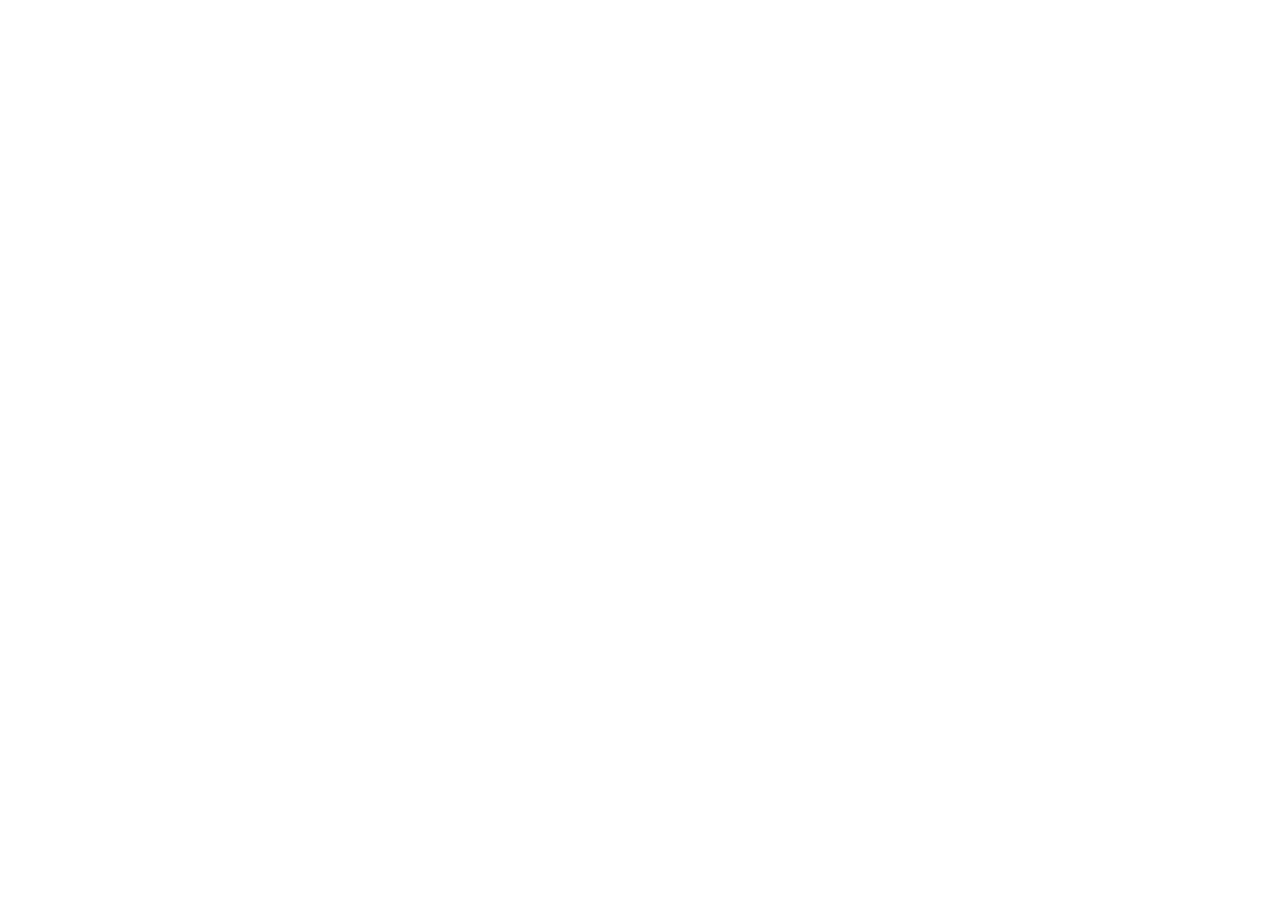
==== homepage.html @ 4e8ab05b "Create homepage.html" ====
<!DOCTYPE html>
<html lang="en">
<head>
    <meta charset="UTF-8">
    <meta name="viewport" content="width=device-width, initial-scale=1.0">
    <title>Portfolio</title>
</head>
<body>
    
</body>
</html>
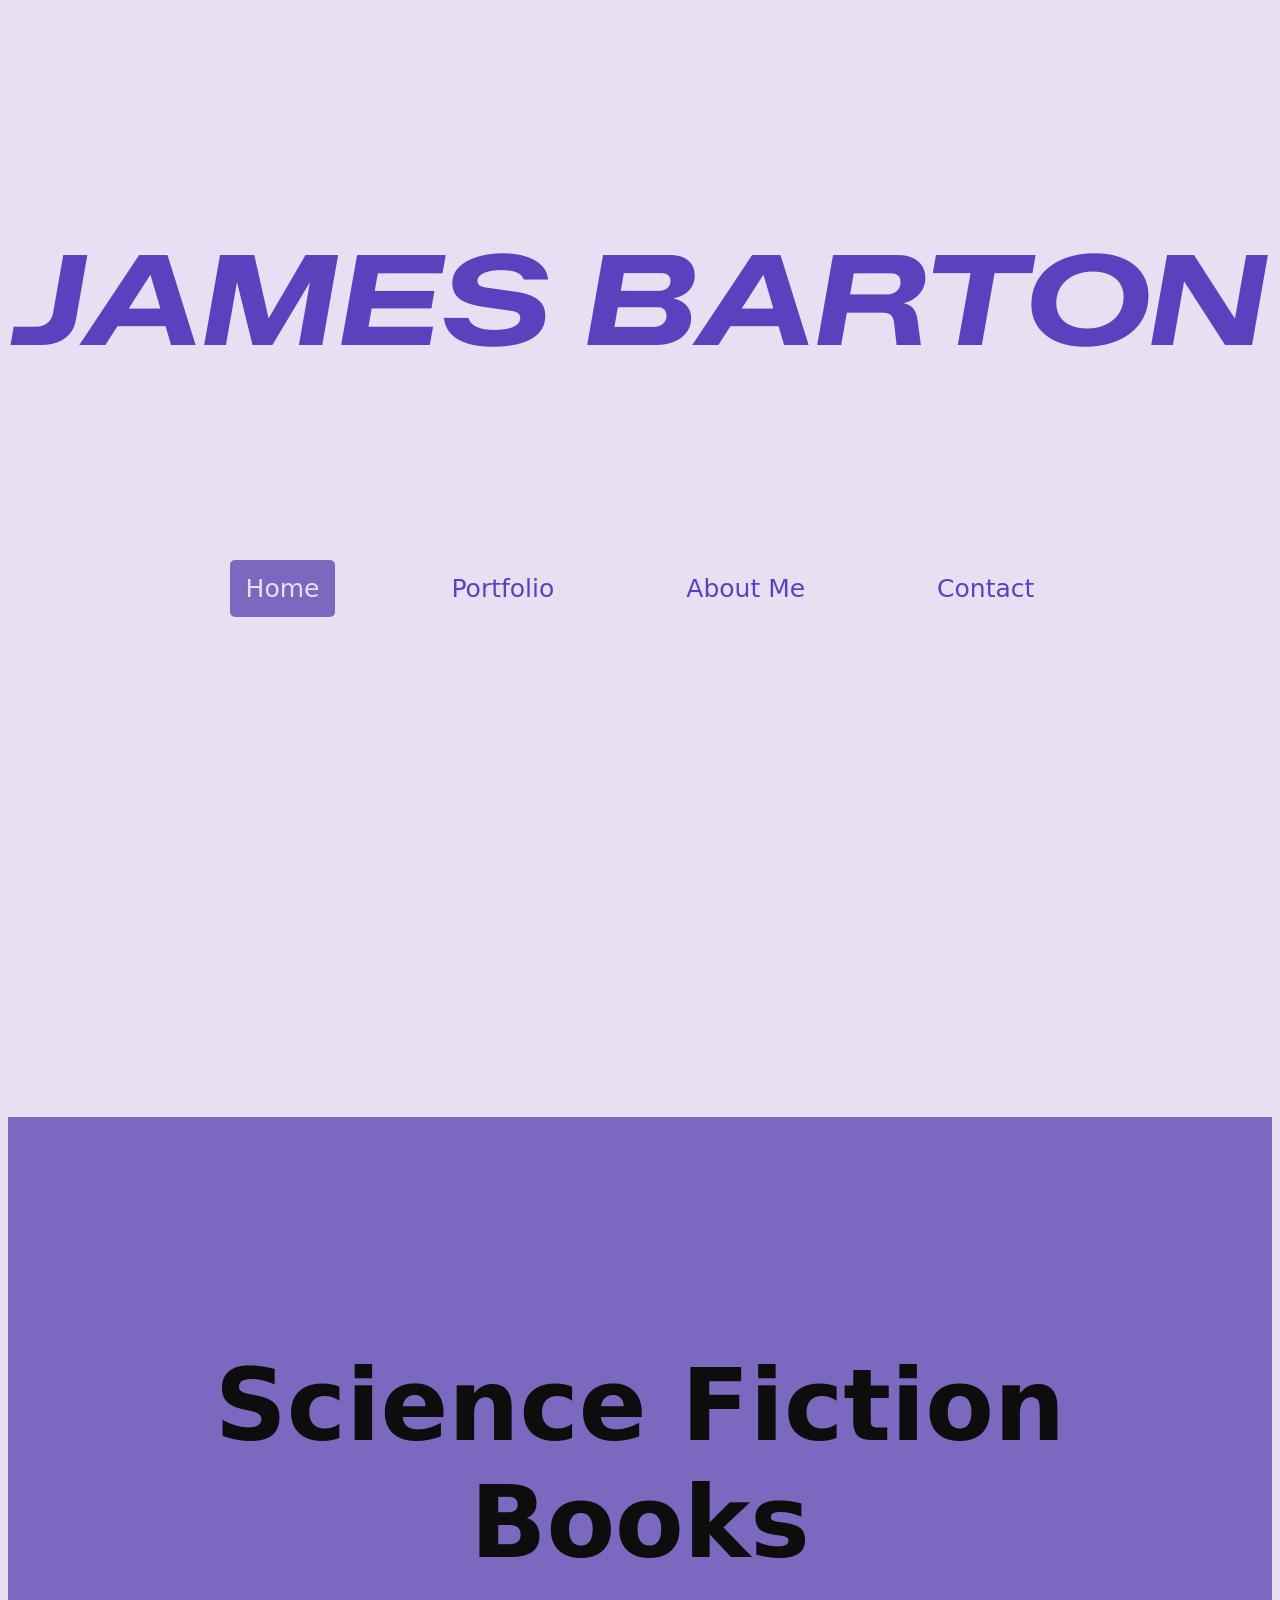
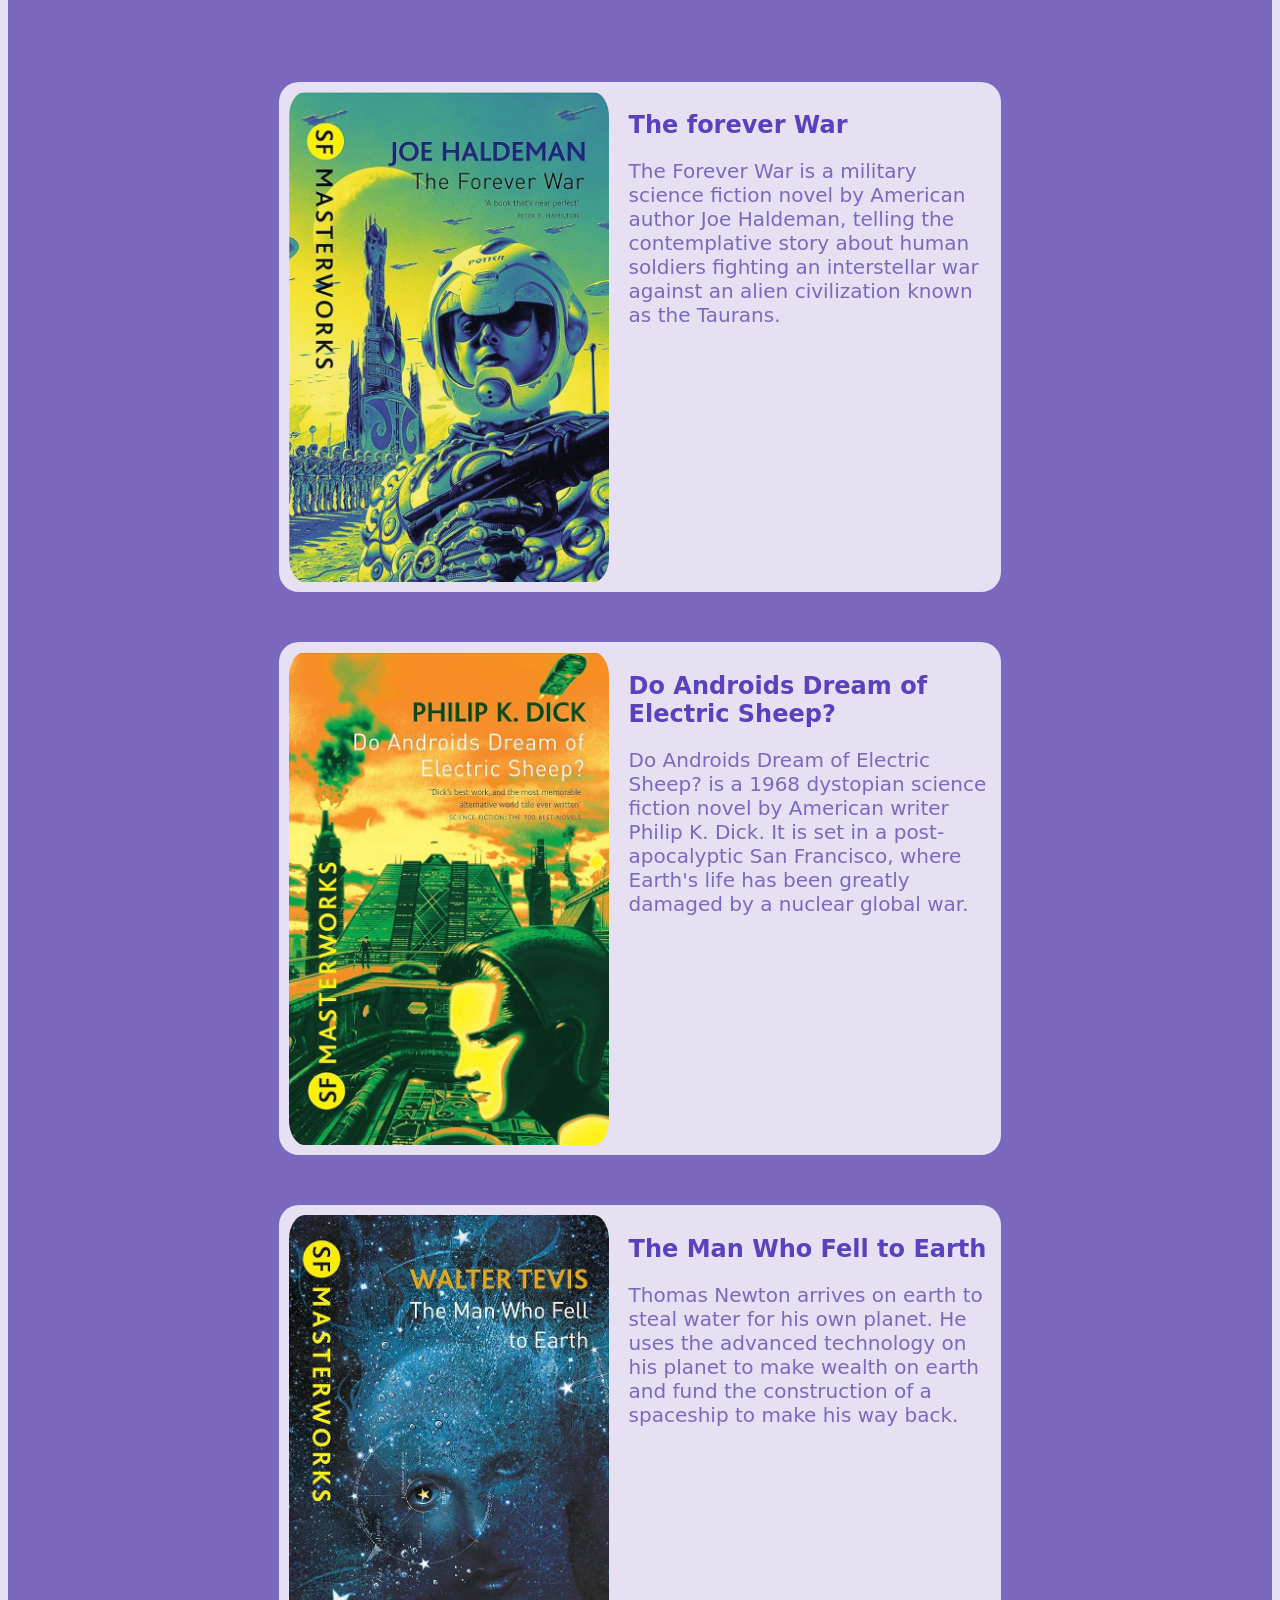
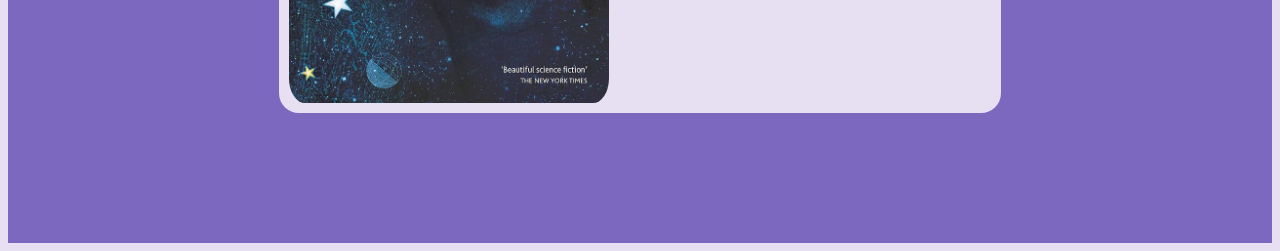
==== commit 43d3e3c7: "UpdateOne Added CSS HTML updates" ====
--- a/homepage.html
+++ b/homepage.html
@@ -4,8 +4,48 @@
     <meta charset="UTF-8">
     <meta name="viewport" content="width=device-width, initial-scale=1.0">
     <title>Portfolio</title>
+    <link rel="stylesheet" href="Stylesheet.css">
+    <link rel="preconnect" href="https://fonts.googleapis.com">
+    <link rel="preconnect" href="https://fonts.gstatic.com" crossorigin>
+    <link href="https://fonts.googleapis.com/css2?family=Zalando+Sans+Expanded:ital,wght@0,200..900;1,200..900&display=swap" rel="stylesheet">
 </head>
 <body>
+
+    <Center><h1>James Barton</h1></Center>
+    <div class="containernav">
+        <div class="topnav">
+            <a class="active" href="#home">Home</a>
+            <a href="#portfolio">Portfolio</a>
+            <a href="#about">About Me</a>
+            <a href="#contact">Contact</a>
+        </div>
+    </div>
+    <section>
     
+        <center><h3>Science Fiction Books</h3></center>
+    <div class="container">
+        <img src="71hAbxG6O5L._AC_UF894,1000_QL80_.jpg" alt="The Forever War" style="width: 320px; border-radius: 5%;">
+        <div class="text">
+            <h2>The forever War</h2>
+            <p>The Forever War is a military science fiction novel by American author Joe Haldeman, telling the contemplative story about human soldiers fighting an interstellar war against an alien civilization known as the Taurans.</p>
+        </div>
+    </div>
+
+    <div class="container">
+        <img src="71uN5sUHXiL._AC_UF894,1000_QL80_.jpg" alt="The Forever War" style="width: 320px; border-radius: 5%;">
+        <div class="text">
+            <h2>Do Androids Dream of Electric Sheep?</h2>
+            <p>Do Androids Dream of Electric Sheep? is a 1968 dystopian science fiction novel by American writer Philip K. Dick. It is set in a post-apocalyptic San Francisco, where Earth's life has been greatly damaged by a nuclear global war.</p>
+        </div>
+    </div>
+
+    <div class="container">
+        <img src="A1frOYYQFYL._UF1000,1000_QL80_.jpg" alt="The Forever War" style="width: 320px; border-radius: 5%;">
+        <div class="text">
+            <h2>The Man Who Fell to Earth</h2>
+            <p>Thomas Newton arrives on earth to steal water for his own planet. He uses the advanced technology on his planet to make wealth on earth and fund the construction of a spaceship to make his way back.</p>
+        </div>
+    </div>
+    </section>
 </body>
 </html>
--- a/Stylesheet.css
+++ b/Stylesheet.css
@@ -0,0 +1,91 @@
+body {
+    font-family: system-ui, -apple-system, BlinkMacSystemFont, 'Segoe UI', Roboto, Oxygen, Ubuntu, Cantarell, 'Open Sans', 'Helvetica Neue', sans-serif;
+    background-color: #E7DFF2;
+    
+    
+}
+
+
+
+.topnav {
+    overflow: hidden;
+  }
+  
+  .topnav a {
+    float: left;
+    color: #5C41BF;
+    text-align: center;
+    padding: 14px 16px;
+    text-decoration: none;
+    font-size: 25px;
+    border-radius: 5px;
+    margin: 50px;
+    margin-bottom: 500px;
+
+  }
+  
+  .topnav a:hover {
+    background-color: #7C69BF;
+    border-radius: 5px;
+    color: #E7DFF2;
+  }
+  
+  .topnav a.active {
+    background-color: #7C69BF;
+    color: #E7DFF2;
+  }
+
+h1 {
+    font-size: 180px;
+    color: #5C41BF;
+    padding-top: 50px;
+    font-style: italic;
+    font-weight: bolder;
+    font-family: "Zalando Sans Expanded", sans-serif;
+    font-variant-caps: all-small-caps;
+}
+
+h2 {
+    color: #5C41BF;
+}
+
+.container {
+
+    display: flex;
+    gap: 20px;
+    background-color: #E7DFF2;
+    padding: 10px;
+    border-radius: 20px;
+    width: 70%;
+    margin: 0 auto;
+    margin-top: 50px;
+}
+
+p {
+    font-size: 20px;
+    color: #7C69BF;
+}
+
+section {
+    background-color: #7C69BF;
+    padding: 130px;
+
+}
+
+h3 {
+    color: #0D0D0D;
+    font-size: 100px;
+    margin-bottom: 10%;
+}
+
+h6 {
+
+    margin-right: 10px;
+}
+
+.containernav {
+    display: flex;
+    margin: 0 auto;
+    width: fit-content;
+}
+
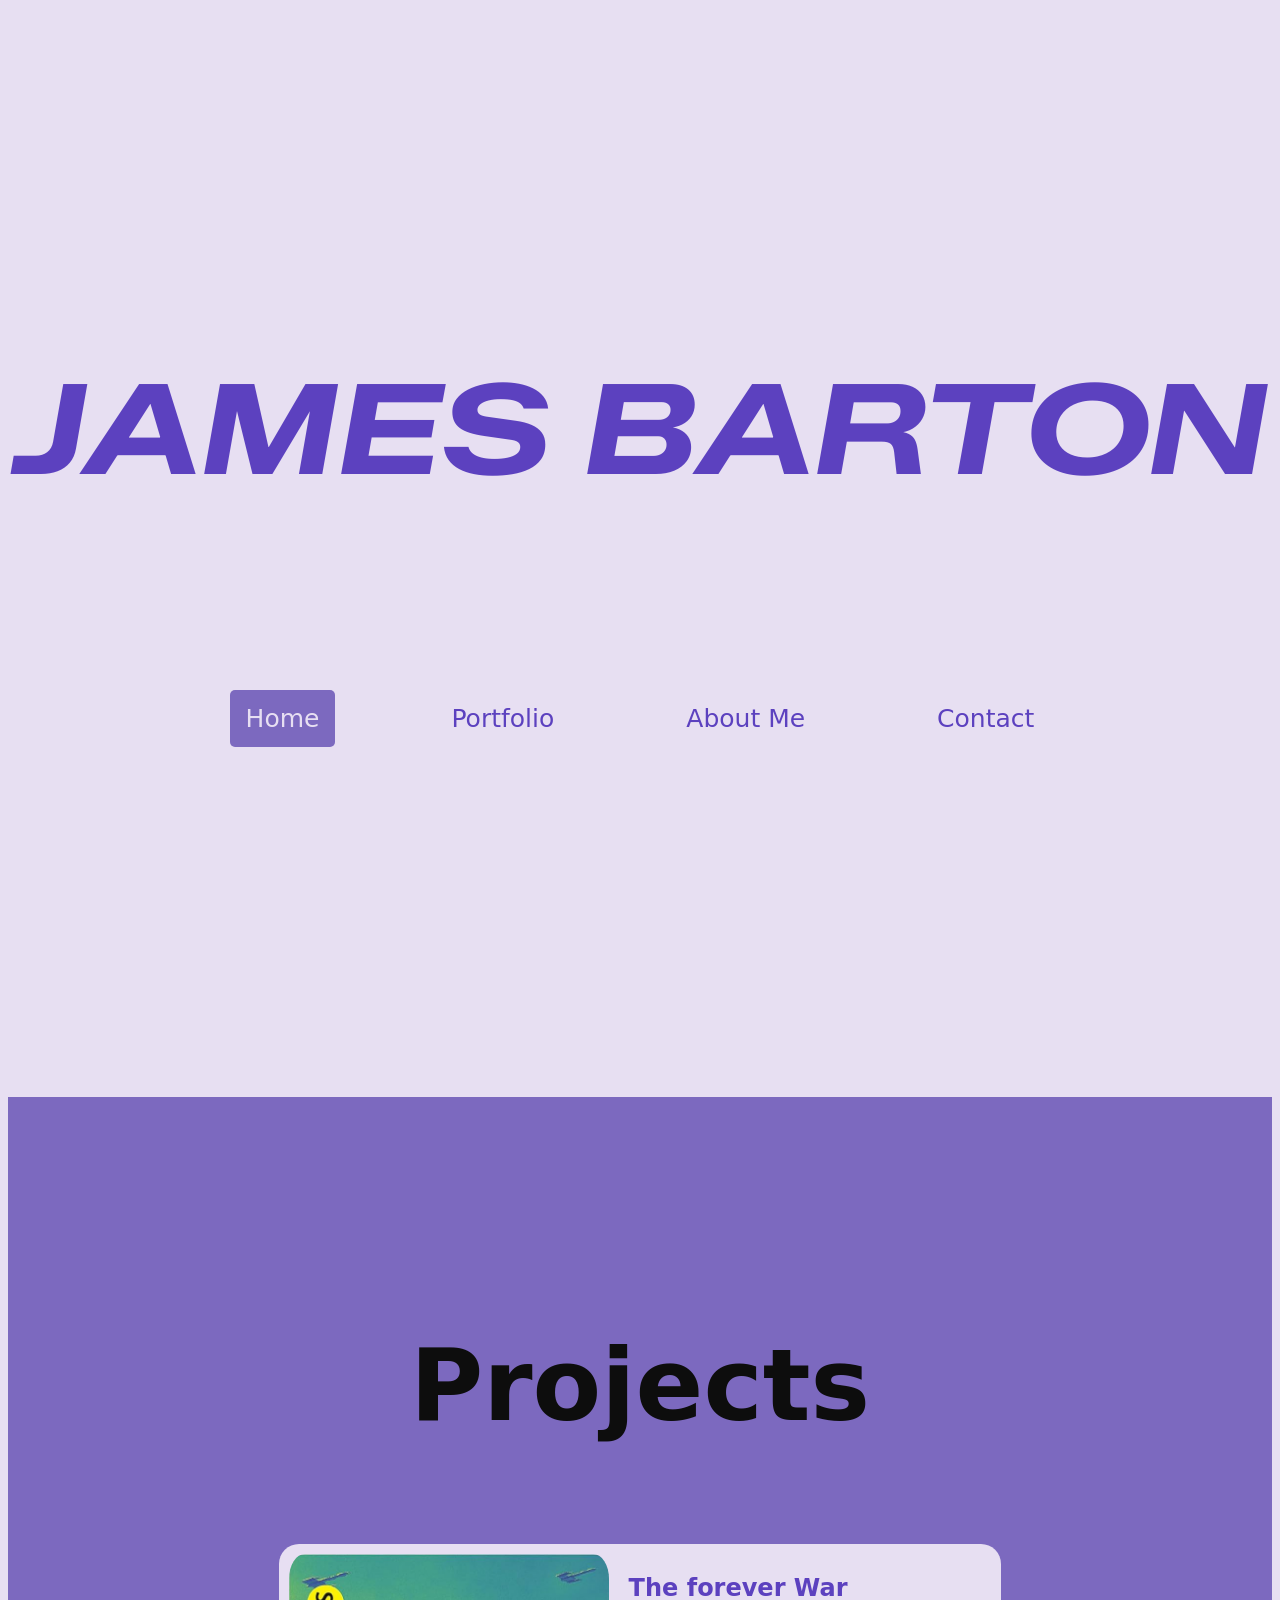
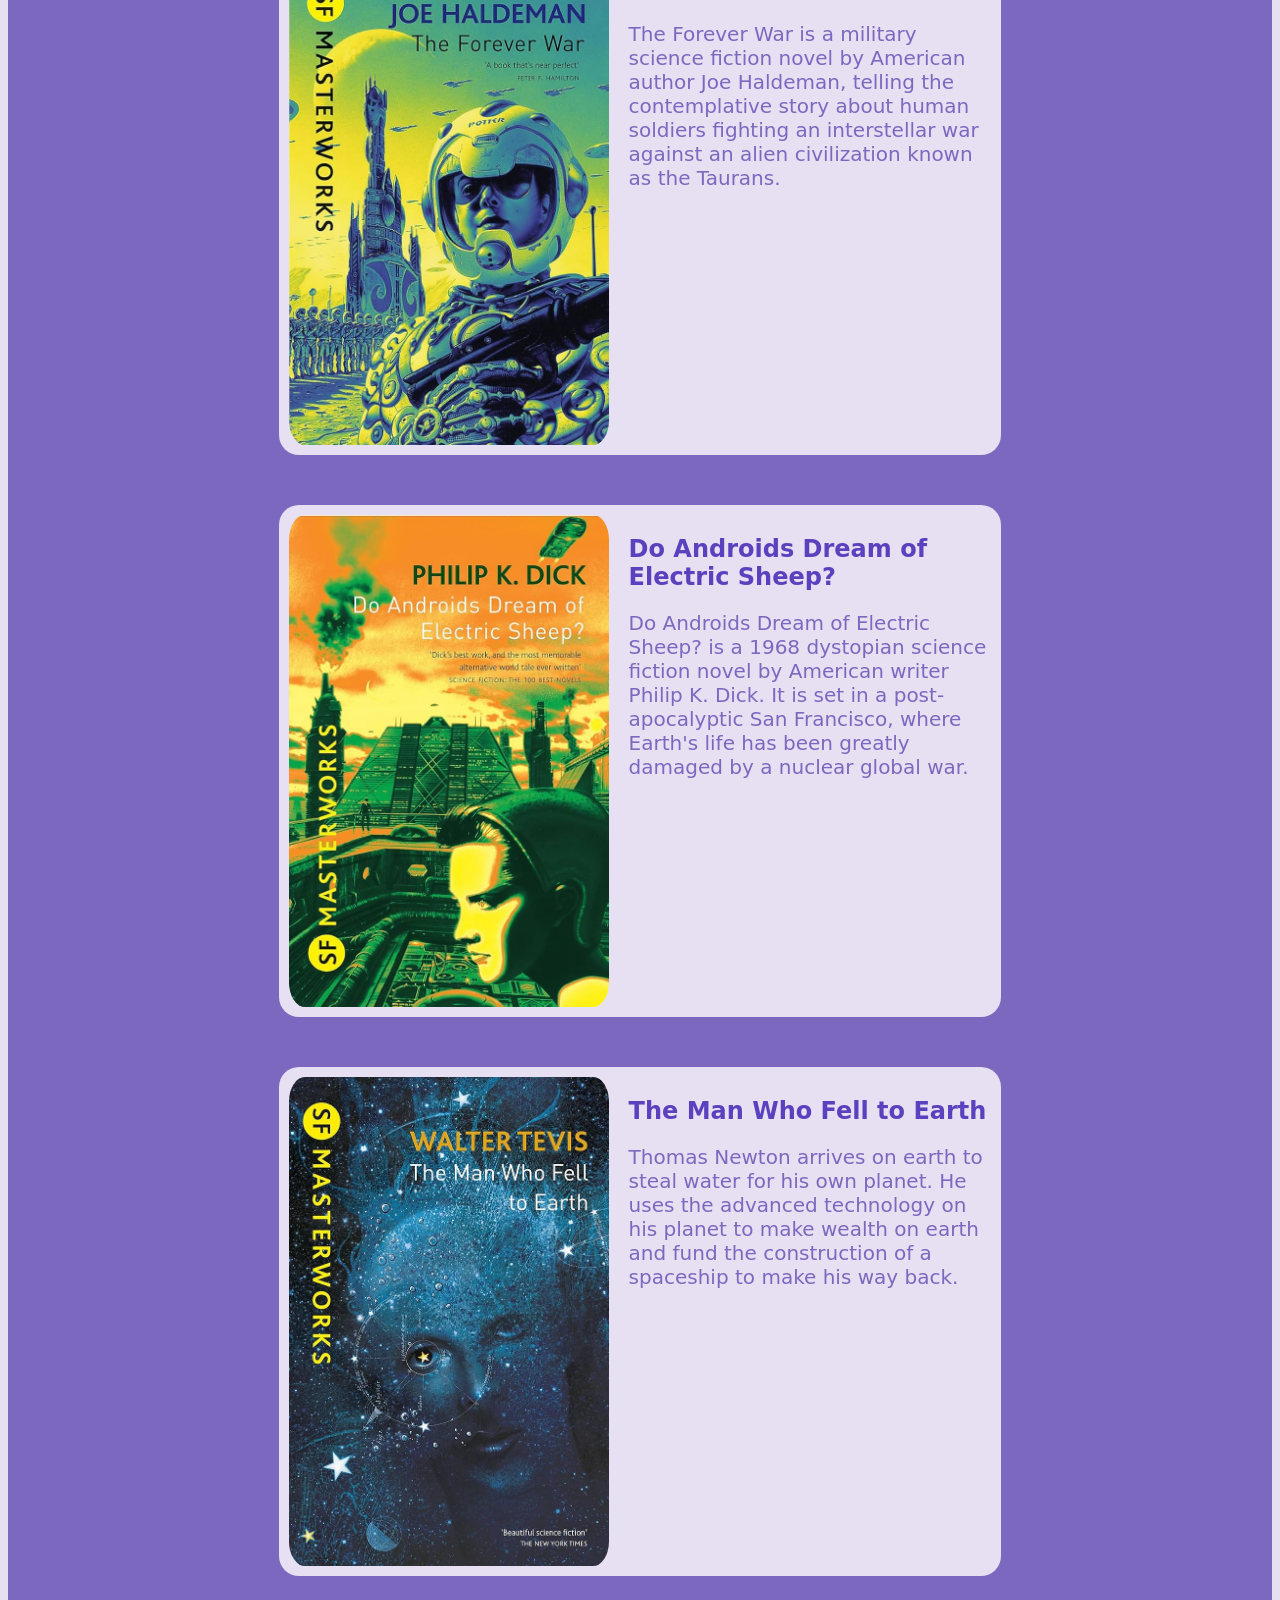
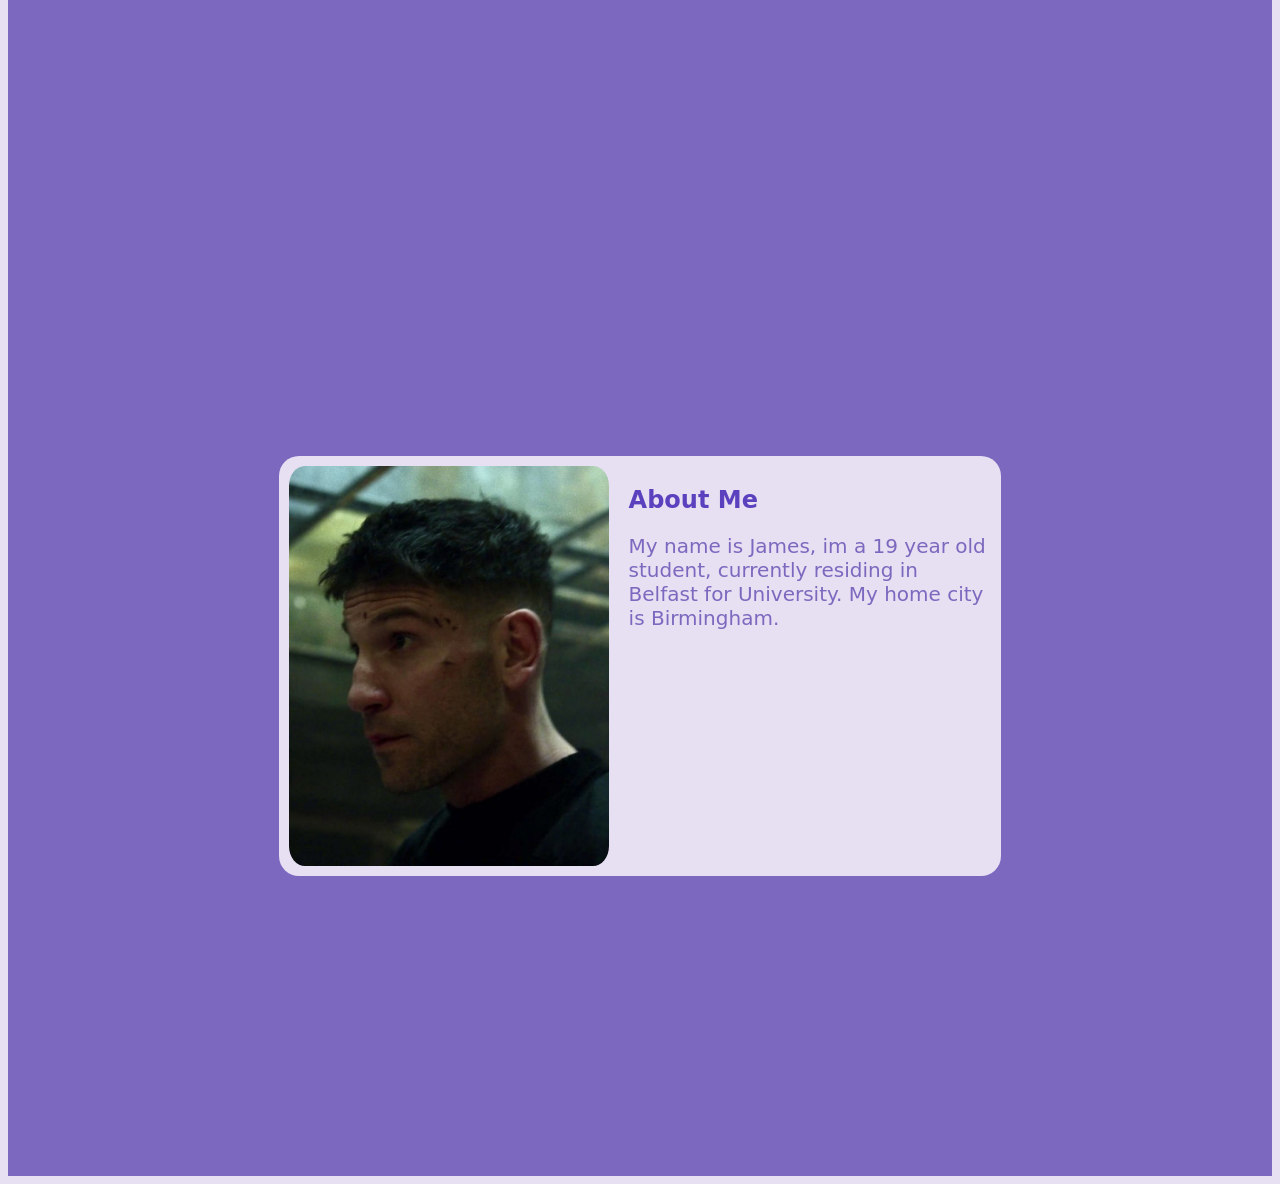
==== commit e05e6784: "Update2 JS CSS HTML" ====
--- a/homepage.html
+++ b/homepage.html
@@ -8,6 +8,8 @@
     <link rel="preconnect" href="https://fonts.googleapis.com">
     <link rel="preconnect" href="https://fonts.gstatic.com" crossorigin>
     <link href="https://fonts.googleapis.com/css2?family=Zalando+Sans+Expanded:ital,wght@0,200..900;1,200..900&display=swap" rel="stylesheet">
+    <script src="Movement.js"></script>
+
 </head>
 <body>
 
@@ -15,15 +17,15 @@
     <div class="containernav">
         <div class="topnav">
             <a class="active" href="#home">Home</a>
-            <a href="#portfolio">Portfolio</a>
-            <a href="#about">About Me</a>
+            <a href="#portfolio" onclick="scrollToModels1()">Portfolio </a>
+            <a href="#about" onclick="scrollToModels2()">About Me</a>
             <a href="#contact">Contact</a>
         </div>
     </div>
-    <section>
+    <section id="section1">
     
-        <center><h3>Science Fiction Books</h3></center>
-    <div class="container">
+        <center><h3>Projects</h3></center>
+    <div id="container1" class="container">
         <img src="71hAbxG6O5L._AC_UF894,1000_QL80_.jpg" alt="The Forever War" style="width: 320px; border-radius: 5%;">
         <div class="text">
             <h2>The forever War</h2>
@@ -31,7 +33,7 @@
         </div>
     </div>
 
-    <div class="container">
+    <div id="container2" class="container">
         <img src="71uN5sUHXiL._AC_UF894,1000_QL80_.jpg" alt="The Forever War" style="width: 320px; border-radius: 5%;">
         <div class="text">
             <h2>Do Androids Dream of Electric Sheep?</h2>
@@ -39,7 +41,7 @@
         </div>
     </div>
 
-    <div class="container">
+    <div id="container3" class="container">
         <img src="A1frOYYQFYL._UF1000,1000_QL80_.jpg" alt="The Forever War" style="width: 320px; border-radius: 5%;">
         <div class="text">
             <h2>The Man Who Fell to Earth</h2>
@@ -47,5 +49,15 @@
         </div>
     </div>
     </section>
+    <section id="section2"> 
+        <div id="container4" class="container">
+            <img src="6ce5e3d1fa30c9c483a4bf0be0ec7f58.jpg" alt="The Forever War" style="width: 320px; border-radius: 5%;">
+            <div class="text">
+                <h2>About Me</h2>
+                <p>My name is James, im a 19 year old student, currently residing in Belfast for University. My home city is Birmingham.</p>
+            </div>
+        </div>
+
+    </section>
 </body>
 </html>
--- a/Stylesheet.css
+++ b/Stylesheet.css
@@ -20,7 +20,7 @@
     font-size: 25px;
     border-radius: 5px;
     margin: 50px;
-    margin-bottom: 500px;
+    margin-bottom: 350px;
 
   }
   
@@ -43,6 +43,7 @@
     font-weight: bolder;
     font-family: "Zalando Sans Expanded", sans-serif;
     font-variant-caps: all-small-caps;
+    margin-top: 250px;
 }
 
 h2 {
@@ -69,6 +70,7 @@
 section {
     background-color: #7C69BF;
     padding: 130px;
+    padding-bottom: 300px;
 
 }
 
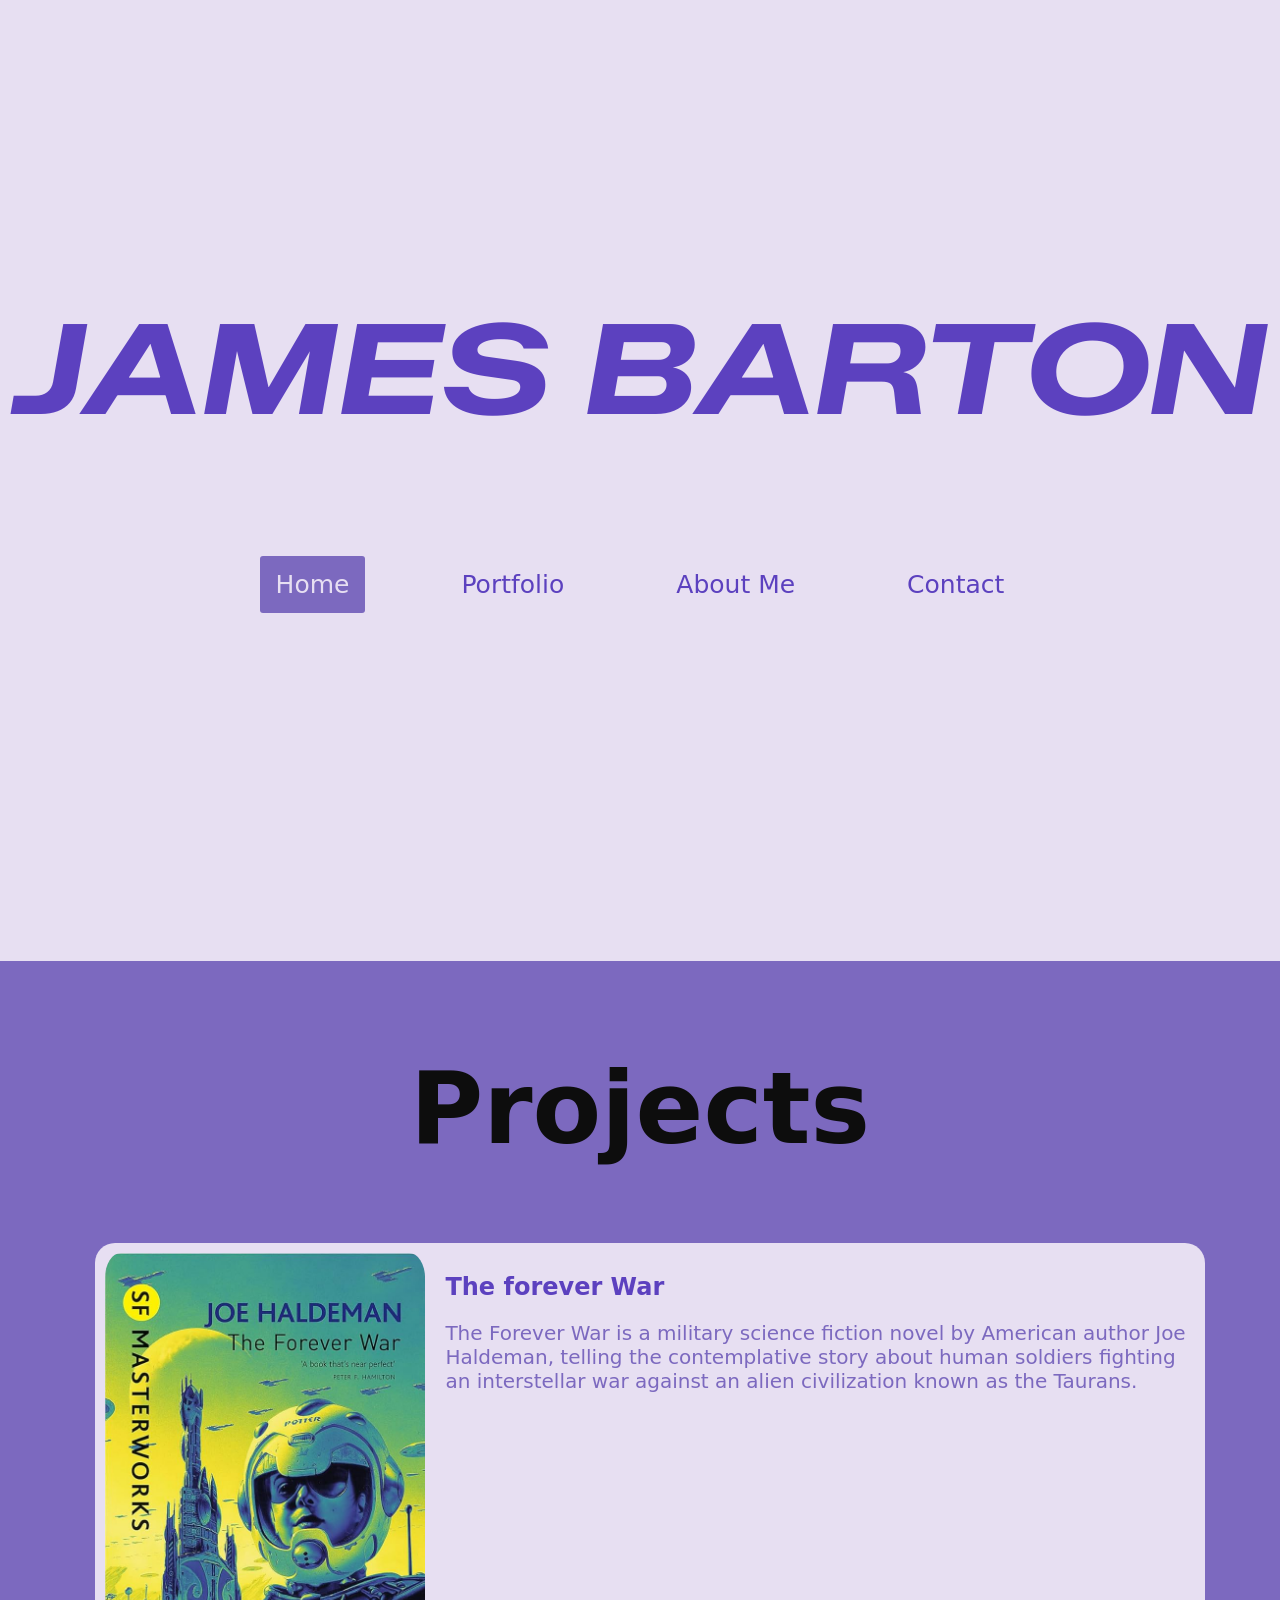
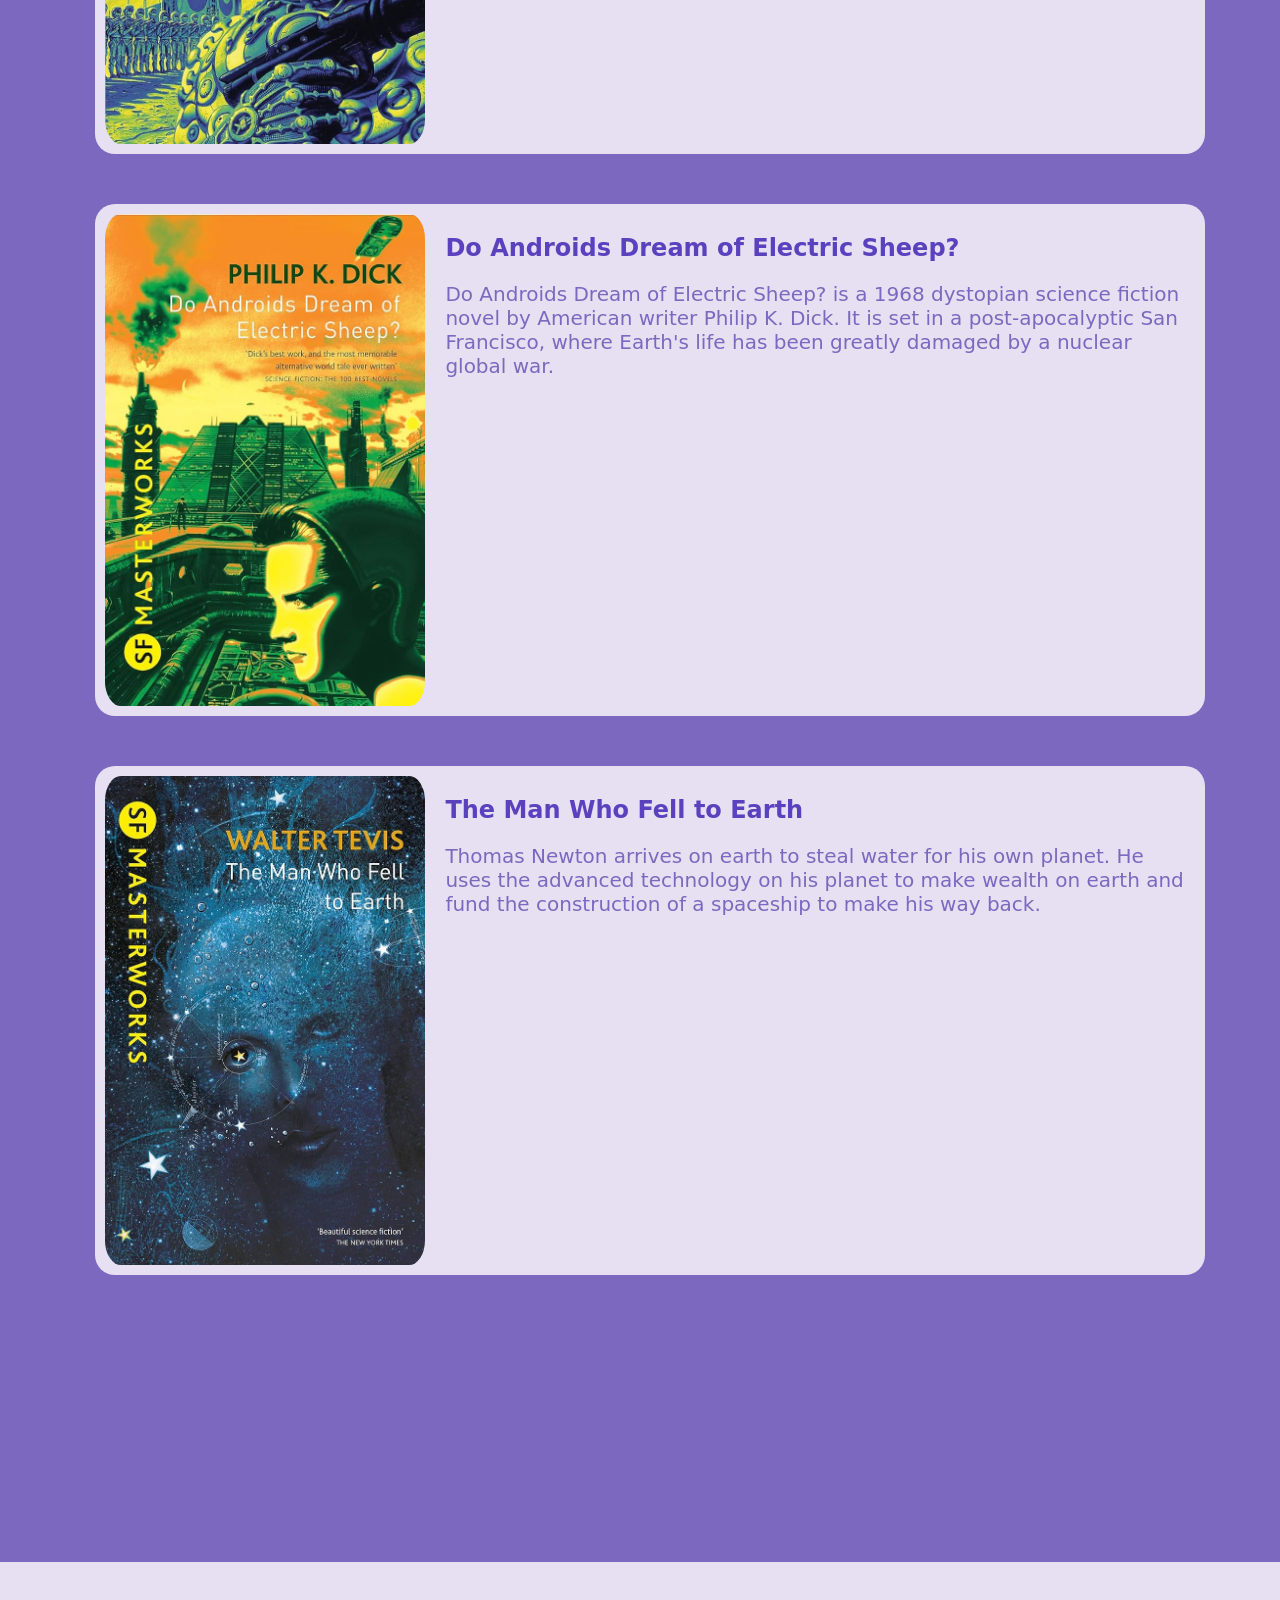
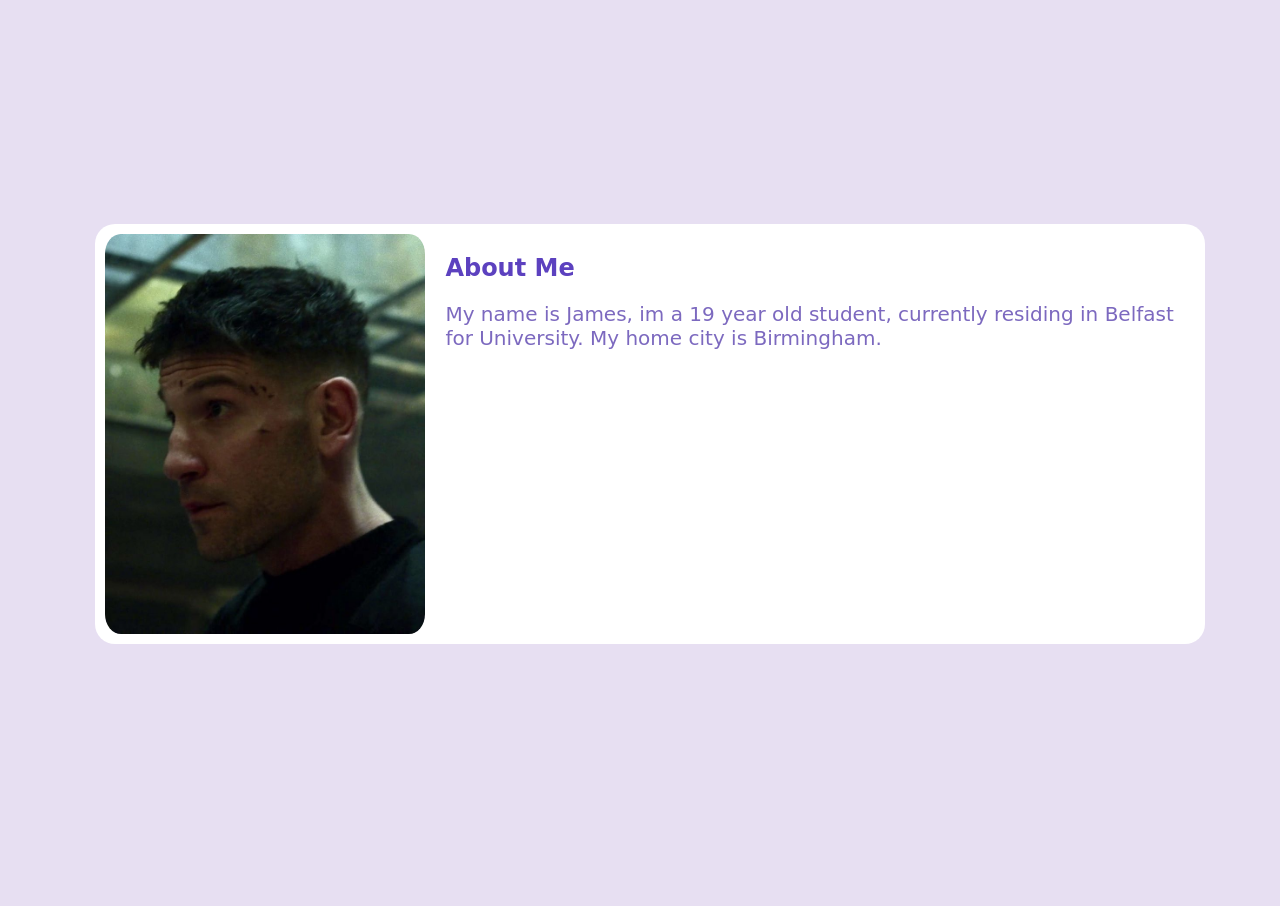
==== commit 4640102b: "Update 3 js css html" ====
--- a/homepage.html
+++ b/homepage.html
@@ -49,15 +49,14 @@
         </div>
     </div>
     </section>
-    <section id="section2"> 
-        <div id="container4" class="container">
+    <section id="section2" class="section2"> 
+        <div id="container4" class="container2">
             <img src="6ce5e3d1fa30c9c483a4bf0be0ec7f58.jpg" alt="The Forever War" style="width: 320px; border-radius: 5%;">
             <div class="text">
                 <h2>About Me</h2>
                 <p>My name is James, im a 19 year old student, currently residing in Belfast for University. My home city is Birmingham.</p>
             </div>
         </div>
-
     </section>
 </body>
 </html>
--- a/Stylesheet.css
+++ b/Stylesheet.css
@@ -18,16 +18,17 @@
     padding: 14px 16px;
     text-decoration: none;
     font-size: 25px;
-    border-radius: 5px;
-    margin: 50px;
-    margin-bottom: 350px;
+    border-radius: 3px;
+    margin: 40px;
+    margin-bottom: 360px;
 
   }
   
   .topnav a:hover {
     background-color: #7C69BF;
-    border-radius: 5px;
+    border-radius: 3px;
     color: #E7DFF2;
+    font-size: 26px;
   }
   
   .topnav a.active {
@@ -43,7 +44,7 @@
     font-weight: bolder;
     font-family: "Zalando Sans Expanded", sans-serif;
     font-variant-caps: all-small-caps;
-    margin-top: 250px;
+    margin-top: 190px;
 }
 
 h2 {
@@ -57,10 +58,23 @@
     background-color: #E7DFF2;
     padding: 10px;
     border-radius: 20px;
-    width: 70%;
+    width: 100%;
     margin: 0 auto;
     margin-top: 50px;
 }
+
+.container2 {
+
+    display: flex;
+    gap: 20px;
+    background-color: #ffffff;
+    padding: 10px;
+    border-radius: 20px;
+    width: 100%;
+    margin: 0 auto;
+
+}
+
 
 p {
     font-size: 20px;
@@ -69,15 +83,25 @@
 
 section {
     background-color: #7C69BF;
-    padding: 130px;
+    padding: 100px;
     padding-bottom: 300px;
+    margin: -1%;
 
 }
+
+.section2 {
+    background-color: #E7DFF2;
+    padding: 100px;
+    padding-bottom: 262px;
+    padding-top: 262px;
+}
+
 
 h3 {
     color: #0D0D0D;
     font-size: 100px;
-    margin-bottom: 10%;
+    margin-bottom: 7%;
+    margin-top: -1%;
 }
 
 h6 {
@@ -89,5 +113,6 @@
     display: flex;
     margin: 0 auto;
     width: fit-content;
+    margin-top: -5% ;
 }
 
